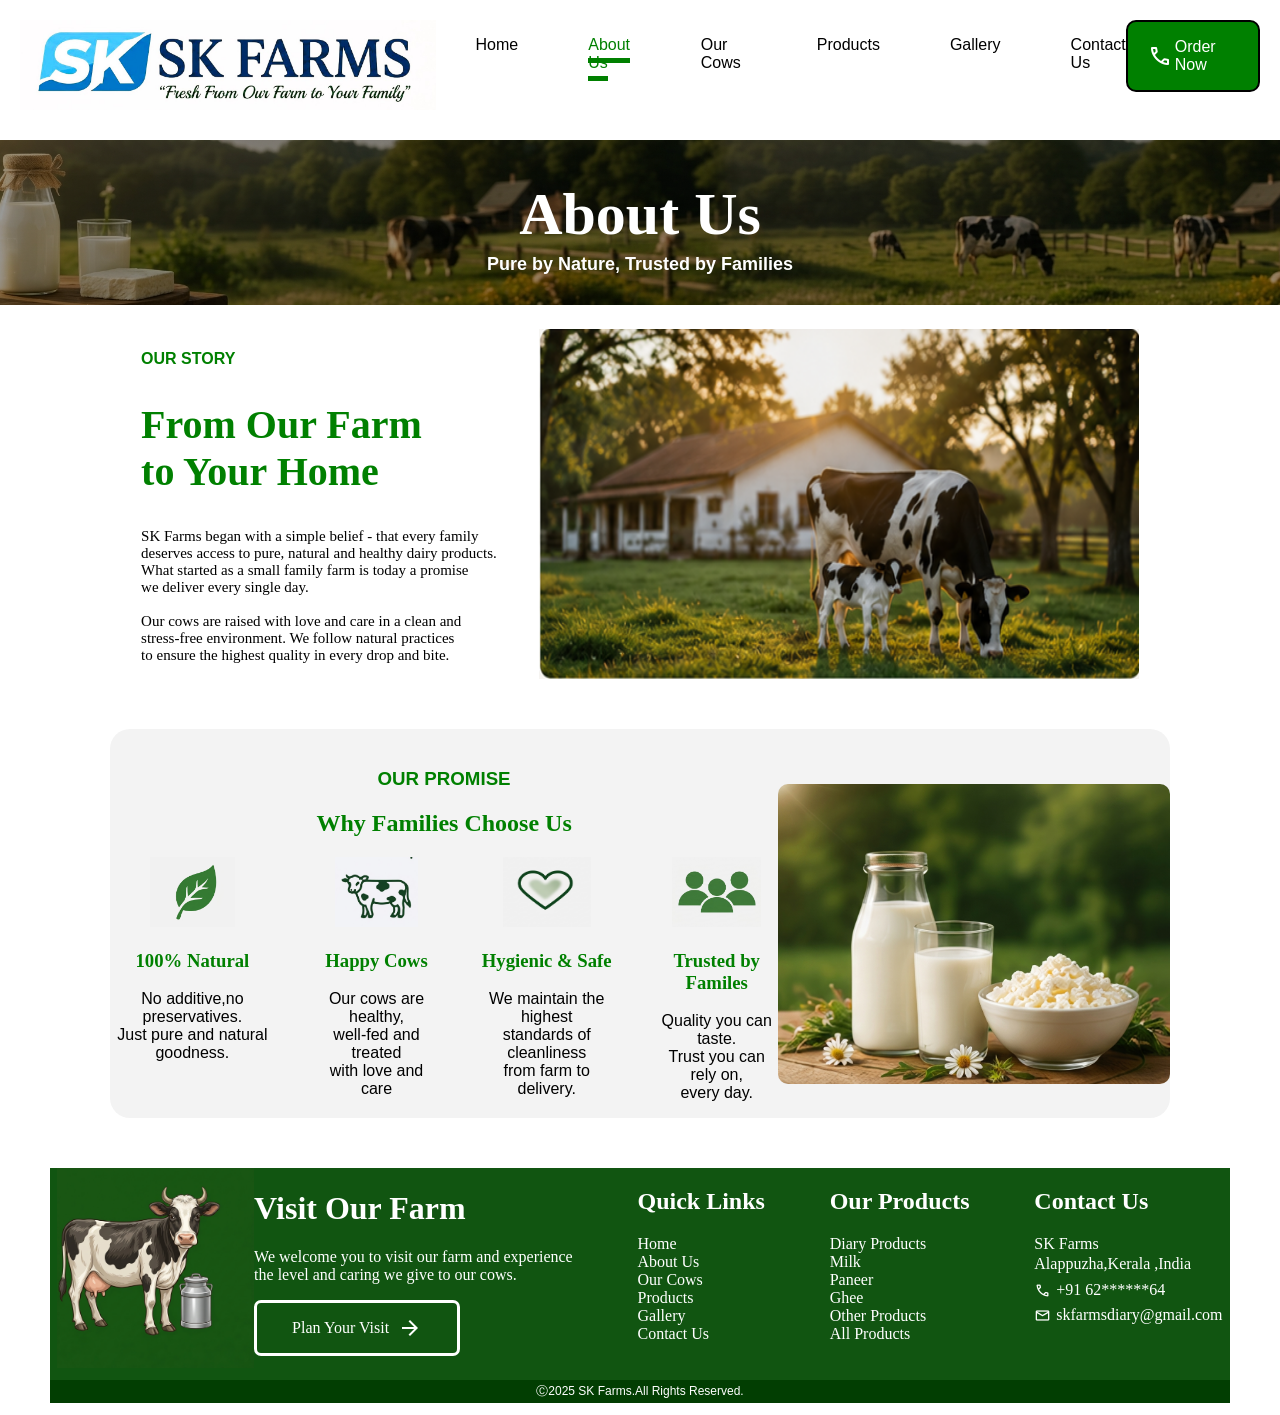
==== about.html @ 0b3ab614 "Add SK Farms desktop website" ====
<!DOCTYPE html>
<html lang="en">
<head>
    <meta charset="UTF-8">
    <meta name="viewport" content="width=device-width, initial-scale=1.0">
    <title>SK FARMS</title>
    <link rel="stylesheet" href="skfarms.css">
    <link rel="stylesheet" href="https://fonts.googleapis.com/css2?family=Material+Symbols+Outlined" />
</head>
<body>
    <header>
        <div class="main-header">
            
            <img src="./images/logoheading.jpeg" alt="" height="90px">
                

            <div>
                <nav>
                    <ul class="nav-div">
                        <li><a href="./index.html" class="nav-a">Home</a></li>
                        <li><a href="./about.html" style="border-bottom: 5px solid green; padding-bottom: 5px; color: green; text-decoration: none;">About Us</a> </li>
                        <li><a href="./cows.html" class="nav-a"> Our Cows</a></li>
                        <li><a href="./products.html" class="nav-a">Products</a> </li>
                        <li><a href="./gallery.html" class="nav-a"> Gallery</a></li>
                        <li><a href="./contact.html" class="nav-a">Contact Us</a> </li>
                    </ul>
                </nav>
            </div>

            <div>
                <a href="./contact.html" style=" text-decoration: none; border-radius: 10px; border: 2px solid black; color: white; background-color: green; display: flex; align-items: center;padding-left: 20px;padding-right: 20px; gap: 3px; font-family: Arial, Helvetica, sans-serif;"> <span class="material-symbols-outlined">call</span> <p>Order Now</p></a>
            </div>
        </div>
    </header>

    <section>
        <div class="prod-back-img">       
                <h1 style="text-align: center; color: white; font-size: 60px;padding-top: 40px;margin-bottom :5px;">About Us</h1>
                <h4 style="text-align: center; color: white; font-size: 18px; padding-bottom: 30px; margin-top: 5px; font-family: Arial, Helvetica, sans-serif;">Pure by Nature, Trusted by Families</h4>
        </div>
    </section>



    <section>
        <div class="story-div">
            <div class="inner-story">
                <h4 style="color: green;font-family: Arial, Helvetica, sans-serif;">OUR STORY</h4>
                <h1 style="color: green; font-size: 40px;">From Our Farm <br> to Your Home</h1>
                <p style="font-size: 15px;">SK Farms began with a simple belief - that every family <br>
                    deserves access to pure, natural and healthy dairy products. <br>
                    What started as a small family farm is today a promise <br>
                    we deliver every single day. <br><br>
                    Our cows are raised with love and care in a clean and <br>
                    stress-free environment. We follow natural practices <br>
                    to ensure the highest quality in every drop and bite.
                </p>
            </div>

            <img src="./images/cow-aboutpage.png" width="600px" alt="">
        </div>
    </section>

    <section>
        <div class="promise-div">
            <div>
                <div style="text-align: center;">
                    <h3 style="color: green;font-family: Arial, Helvetica, sans-serif;">OUR PROMISE</h3>
                    <h1 style="color: green;">Why Families Choose Us</h1>
                </div>

                <div class="why-choose-div">
                    <div class="item-promise">
                        <img src="./images/icona.png" height="70px" alt="">
                        <h3 class="h-css">100% Natural</h3>
                        <p class="p-css">No additive,no preservatives. <br> Just pure and natural <br> goodness.</p>
                    </div>

                    <div class="item-promise">
                        <img src="./images/cowicon-prod.png" alt="" height="70px">
                        <h3 class="h-css">Happy Cows</h3>
                        <p class="p-css">Our cows are healthy, <br> well-fed and treated <br> with love and care</p>
                    </div>

                    <div class="item-promise">
                        <img src="./images/heart.png" alt="" height="70px">
                        <h3 class="h-css">Hygienic & Safe</h3>
                        <p class="p-css">We maintain the highest <br> standards of cleanliness <br> from farm to delivery.</p>
                    </div>

                    <div class="item-promise">
                        <img src="./images/iconc.png" alt="" height="70px">
                        <h3 class="h-css">Trusted by Familes</h3>
                        <p class="p-css">Quality you can taste. <br> Trust you can rely on, <br> every day.</p>
                    </div>
                </div>
            </div>

            <img src="./images/about-last.png" height="300px" alt="" style="border-radius: 10px;">
        </div>
    </section>


    <footer style="background-color: rgb(17, 85, 17); margin-left: 50px; margin-right: 50px; margin-top: 30px;">
        <div class="footer-flex">
        
            <div class="first-foot">
                <img class="footer-img" src="./images/footercow.png" height="200px" alt="">

                <div>
                    <h1 style="color: white;">Visit Our Farm</h1>
                    <p style="color: white;">We welcome you to visit our farm and experience <br> the level and caring we give to our cows.</p>
                    <a href="./contact.html" style="justify-content: center; color: white; text-decoration: none; display: flex;align-items: center; gap: 9px; border: 3px solid white; width: 200px; border-radius: 7px;">
                        <p>Plan Your Visit </p> <span class="material-symbols-outlined">arrow_forward</span> 
                    </a>
                </div>
            </div>

            <!-- second coloumn -->

            <div style="color: white;">
                <h2>Quick Links</h2>
                <a href="./index.html" class="footer-links">Home</a> <br>
                <a href="./about.html" class="footer-links">About Us</a> <br>
                <a href="./cows.html" class="footer-links">Our Cows</a> <br>
                <a href="./products.html" class="footer-links">Products</a> <br>
                <a href="./gallery.html" class="footer-links">Gallery</a> <br>
                <a href="./contact.html" class="footer-links">Contact Us</a> <br>
            </div>

            <!-- third coloumn -->

            <div style="color: white;">
                <h2>Our Products</h2>
                <a href="" class="footer-links">Diary Products</a> <br>
                <a href="" class="footer-links">Milk</a> <br>
                <a href="" class="footer-links">Paneer</a> <br>
                <a href="" class="footer-links">Ghee</a> <br>
                <a href="" class="footer-links">Other Products</a> <br>
                <a href="" class="footer-links">All Products</a>
            </div>


            <!-- fourth coloumn -->

            <div style="color: white;">
                <h2>Contact Us</h2>
                <p style="margin: 2px 0;">SK Farms </p>
                <p style="margin: 2px 0;"> Alappuzha,Kerala ,India </p>
                <div style="display: flex;gap: 5px; align-items: center;margin-top: -10px;"> <span class="material-symbols-outlined" style="font-size: 17px;">call</span> <p>+91 62******64</p></div>
                <div style="display: flex; gap: 5px; align-items: center;margin-top: -25px;"> <span class="material-symbols-outlined" style="font-size: 17px;">mail</span> <p>skfarmsdiary@gmail.com</p></div>
            </div>

        </div>

        <div style="text-align: center;background-color: rgb(2, 62, 2);">
            <p style="color: white;font-family: Arial, Helvetica, sans-serif;font-size: 12px;padding-top: 3px;padding-bottom: 3px;">Ⓒ2025 SK Farms.All Rights Reserved.</p>
        </div>
    </footer>
    
</body>
</html>
---- skfarms.css ----
body{
    margin: 0;
}



.main-header{
    display: flex;
    justify-content: space-between;
    margin: 20px;
}

.nav-div{
    display: flex;
    gap: 70px;
    list-style: none;
    font-family: Inter, Helvetica, Arial, sans-serif;
}

.nav-a{
    color:black;
    text-decoration: none;

}

.nav-a:hover{
    color: white;
    background-color: green;
    padding: 10px;
    border-radius: 5px;
}

.back-img{
    background-image: url(./images/farmcover.jpeg);
    background-size: cover;
    height: 700px;
    padding-top: 300px;
    padding-left: 80px;
    
}

.inner-back-img{
    background-color:rgba(255,255,255,0.7);
    padding: 20px;
    border-radius: 20px;
    width: 400px;
    
}

.info-div{
    margin-top: -100px;
    display: flex;
    justify-content: space-around;
    background-color: rgb(243, 246, 244);
    padding: 10px;
    margin-left: 50px;
    margin-right: 50px ;
    border-radius: 20px;
    padding-top: 30px;
}

.inner-info-div{
    text-align: center;
}

.first-sec{
    color: green;
}

.icons{
    border-radius: 100%;
    border: 3px solid green;
}

/* first box ends here */

.sec-box{
    background-color: rgb(243, 243, 243);
    /* background-size: cover; */
    margin-left: 50px;
    margin-right: 50px;
    margin-top: 35px;
    border-radius: 20px;
    padding-top: 30px;
    padding-bottom: 20px;
}

.products{
    display: flex;
    justify-content: space-around;
    /* display: grid;
    grid-template-columns: 1fr 1fr 1fr 1fr 1fr; */
   
   
}

.inner-products{
    text-align: center;
    background-color: white;
    border-radius: 10px;
    /* padding: 10px; */
    padding-bottom: 10px;
}

.a-view-all:hover{
    background-color: rgb(218, 222, 223);
}

.product-name{
    color: green;
}

.highlights-outer{
    display: flex;
    justify-content: space-around;
    margin-top: 70px;
}

.highlights{
    text-align: center;
}

.highlights-icons{
    display: flex;
    gap: 30px;
}

.first-high{
    text-align: center;
    background-color: rgb(243, 243, 243);
    border: 1px solid rgb(224, 224, 224);
    padding-left: 9px;
    padding-right: 9px;
    border-radius: 5px;
    width: 100px;
}


.sec-box-1{
    background-image: url(./images/backgroundimagepro.png);
    background-size: cover;
    background-position: center;
    margin-left: 50px;
    margin-right: 50px;
    margin-top: 35px;
    border-radius: 20px;
    padding-top: 30px;
    padding-bottom: 20px;
}

.cust-div{
    background-color: rgb(243, 243, 243);
    margin-left: 50px;
    margin-right: 50px;
    border-radius: 20px;
    padding-top: 30px;
    margin-top: 35px;
}



.review{
    display: flex;
    gap: 80px;
    overflow-x: auto;
    margin-left: 50px;
    margin-right: 50px;
    padding-bottom: 20px;
}

.inner-review{
    background-color: white;
    padding: 10px;
    padding-left: 40px;
    padding-right: 50px;
    border-radius: 20px;
    width: 300px;
    flex-shrink: 0;
}

footer{
    background-color: rgb(17, 85, 17);
    margin-left: 50px; 
    margin-right: 50px;
}

.footer-flex{
    display: flex;
    justify-content: space-around;
    gap: 50px;
}

.first-foot{
    display: flex;
}

.footer-links{
    color: white;
    text-decoration: none;
}



/* PRODUCTS STARTS HERE */




.prod-back-img{
    background-image: linear-gradient(rgba(0,0,0,0.4),rgba(0,0,0,0.4)) ,url(./images/productsbackimg.png);
    background-size: cover;
    background-position: center;
    margin-top: -20px;
}

.products-prod{
    /* display: flex;
    justify-content: space-around; */
    display: grid;
    grid-template-columns: 1fr 1fr 1fr 1fr 1fr;
    gap: 80px;
    margin-left: 40px;
    margin-right: 40px;
    margin-top: 30px;
   
}



.prod-last-sec-div{
    display: flex;
    justify-content: space-around;
    margin-top: 30px;
    margin-left: 50px;
    margin-right: 50px;
    border-radius: 10px;
    background-color: rgb(243, 243, 243);
}


.prod-inner-last-sec-div{
    display: flex;
    text-align: center;
    gap: 5px;
}



                     /* about page */

.main-header-1{
    display: flex;
    margin: 20px;
    text-align: center;
    gap: 20px;
}

.story-div{
    display: flex;
    margin: 0 120px;
    justify-content: space-around;
}

.h-css{
    color: green;
}

.p-css{
    font-family: Arial, Helvetica, sans-serif;
}

.promise-div{
    background-color: rgb(243, 243, 243);
    margin: 50px 110px;
    border-radius: 20px;
    padding-top: 20px;
    display: flex;
    justify-content: space-around;
    align-items: center;
}

.why-choose-div{
    display: flex;
    gap: 40px;
   
}
.item-promise{
    text-align: center;
    /* border: 2px solid lightgrey;
    padding: 0 10px;
    border-radius: 10px; */
}


            /* contact us */

.info-contacts{
    display: flex;
    align-items: center;
    gap: 15px;
}

.contact-first{
    display: flex;
    justify-content: center;
    gap: 30px;
    margin-right: 200px;
    margin-left: 100px;
}

.inner-contact{
    border-right: 3px solid rgb(239, 238, 238);
    padding: 0 110px;
}

.care-div{
    background-color: rgb(227, 230, 227);
    border-radius: 10px;
    padding: 0 15px;
}

.send-msg-div{
    margin-left: 40px;
}



           /* our cows */

.cows-back-img{
    background-image: linear-gradient(rgba(0,0,0,0.55), rgba(0,0,0,0.55)),url(./images/ourcowsbackimg.jpg);
    background-size: cover;
    background-position: center;
    height: 500px;
    display: flex;
    align-items: center;
}

.cow-back-content{
    margin-left: 80px;
    
}

.care-points{
    display: flex;
    justify-content: space-between;
    gap: 70px;
    margin: 0 180px;
}

.inner-care-points{
    border: 2px solid rgb(238, 234, 234);
    display: flex;
    align-items: center;
    background-color:  rgb(243, 243, 243);
    padding: 0 10px;
    border-radius: 10px;
}

.h-care{
    color: green;
    font-family: Arial, Helvetica, sans-serif;
}

.p-care{
    font-family: Arial, Helvetica, sans-serif;
    margin-top: -10px;
}

.last-sec{
    display: flex;
    align-items: center;
    gap: 80px;
    margin: 0 100px;
    background-color: rgb(243,243,243);
    margin: 50px 50px;
    border-radius: 10px;
    padding-left: 40px;
}

.inner-inner-last-sec{
    display: flex;
    justify-content: space-between;
    gap: 30px;
}

.inner-tips-div{
    display: flex;
    align-items: center;
    gap: 5px;
}



        /* gallery */

.gallery-heading{
    text-align: center;
    color: green;
    font-size: 60px;
    
}

.gallery-subheading{
    text-align: center;
    font-size: 20px;
}

.container{
    background-color: rgb(243, 243, 243);
    margin: 50px;
    border-radius: 10px;
}

.gal-img{
    height: 220px;
    width: 100%;
    border-radius: 10px;
}

.gallery-images{
    display: grid;
    grid-template-columns: 1fr 1fr 1fr 1fr;
    grid-template-rows: 1fr 1fr 1fr 1fr;
    gap: 20px;
    margin: 0 50px;

}

.gal-main{
    grid-column: span 2;
    grid-row: span 2;
    height: 460px;
}



@media (max-width: 600px) {
    .main-header{
        margin: 10px;
        align-items: center;
    }

    .main-header img{
        height: 45px;
    }

    .back-img{
        height: 800px;
        width: 100%;
        margin: 0;
        padding-top: 100px;
        padding-left: 15px;
        padding-right: 15px;
        background-size: cover;
        box-sizing: border-box;
        background-position: center;
        display: flex;
        align-items: flex-end;
    }

    .inner-back-img {
        width: auto;
        padding: 5px 15px;
        margin-bottom: 10px;
        
    }
   
    .info-div{
        margin-top: 50px;
        margin-left: 10px;
        margin-right: 10px;
        display: grid;
        grid-template-columns: 1fr 1fr;
        gap: 10px;
    }

    .inner-info-div{
        border: 2px solid rgb(237, 234, 234);
        padding: 9px;
        border-radius: 5px;
    }

    .sec-box{
        margin-left: 10px;
        margin-right: 10px;
    }

    .products{
        overflow-x: auto;
        margin: 10px 10px;
    }

    .inner-products{
        margin: 0 10px;
    }

    .sec-box-1{
        margin: 15px 10px;
        background-position: center;
    }

    .highlights-outer{
        flex-direction: column;
        margin-left: 10px;
        margin-right: 10px;
    }

    .highlights-icons{
        display: grid;
        grid-template-columns: 1fr 1fr;
    }

    .highlights{
        text-align: center;
        margin-left: 15px;
    }

    .cust-div{
        margin-left: 10px;
        margin-right: 10px;
    }

    .inner-first-cust-div{
        margin-left: 10px;
        margin-right: 10px;
    }

    .inner-review{
        width: auto;
    }

    .review{
        margin-left: 20px;
        margin-right: 20px;
        gap: 40px;
    }

    footer{
        margin-left: 0;
        margin-right: 0;
    }

    .first-foot{
        margin-left: 5px;
        margin-right: 5px;
    }

    .footer-img{
        height: 150px;
        align-items: center;
    }

    .footer-flex{
        flex-direction: column;
        align-items: center;
    }

    
}
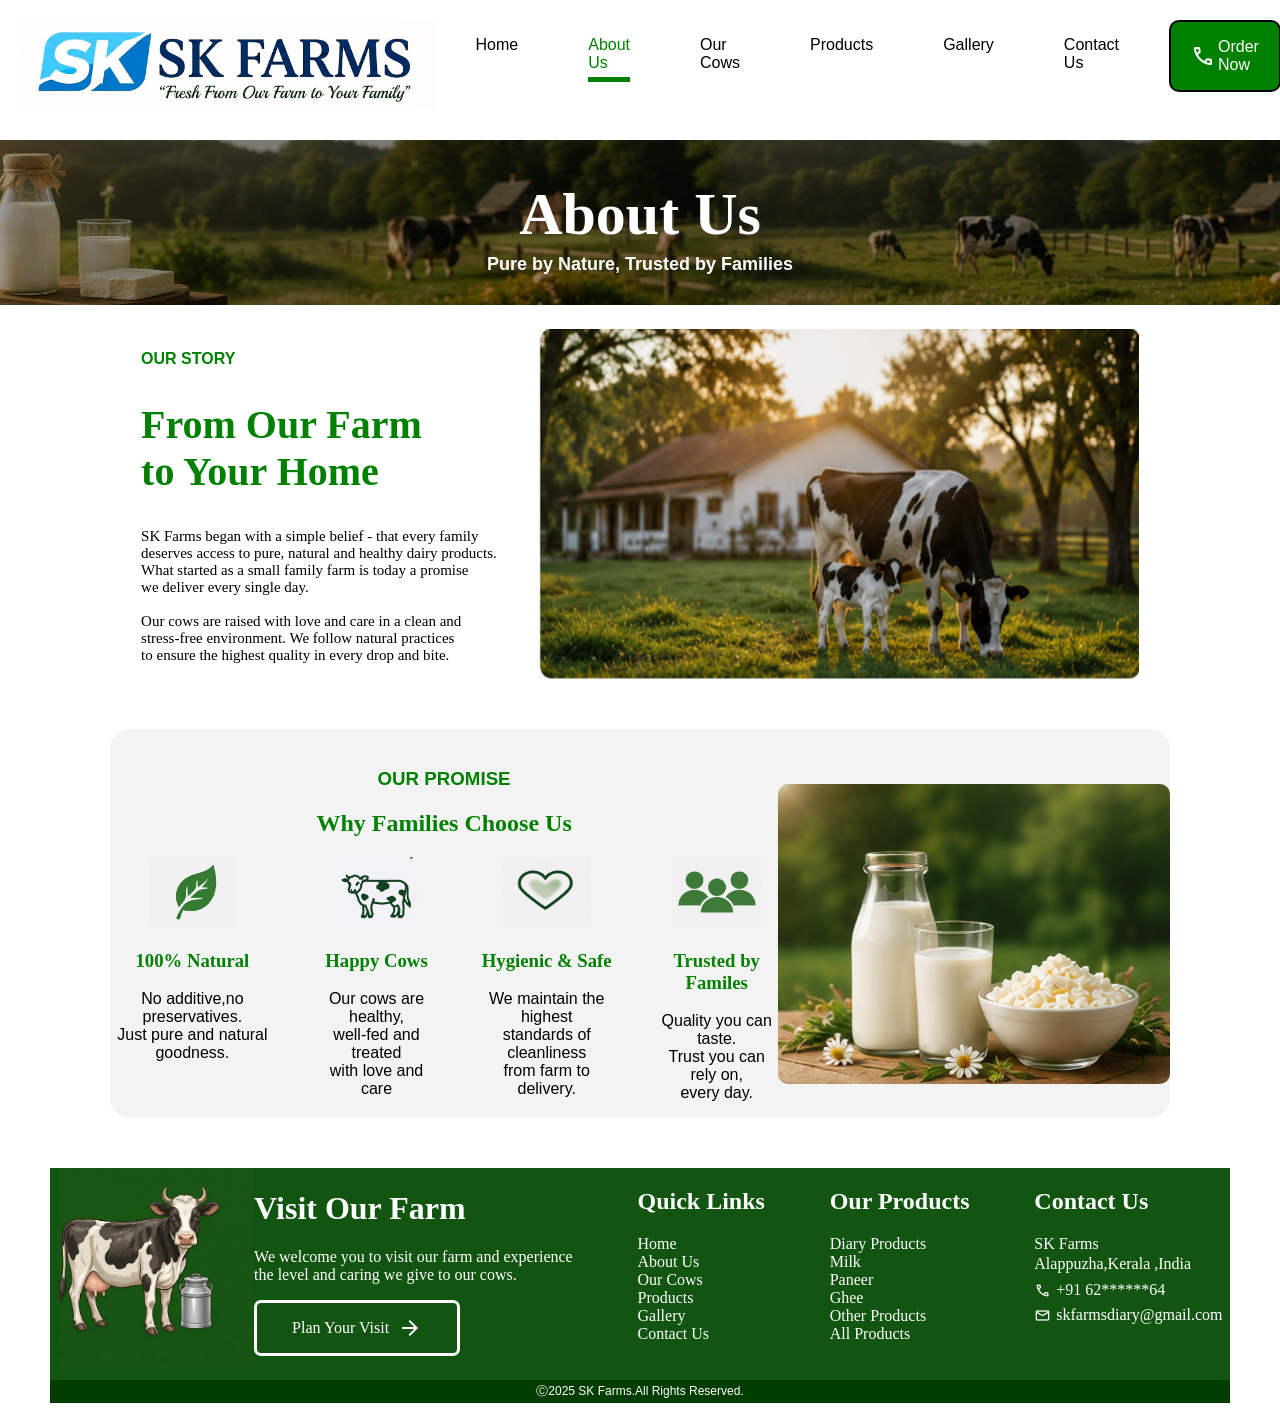
==== commit 2215200a: "Add files via upload" ====
--- a/about.html
+++ b/about.html
@@ -14,22 +14,27 @@
             <img src="./images/logoheading.jpeg" alt="" height="90px">
                 
 
-            <div>
+            <div class="inner-navs" id="nav-links">
+
                 <nav>
                     <ul class="nav-div">
-                        <li><a href="./index.html" class="nav-a">Home</a></li>
-                        <li><a href="./about.html" style="border-bottom: 5px solid green; padding-bottom: 5px; color: green; text-decoration: none;">About Us</a> </li>
+                        <li><a href="./index.html" class="nav-a">Home</a> </li>
+                        <li style="width: fit-content; border-bottom: 5px solid green; padding-bottom: 5px; color: green;">About Us</li>
                         <li><a href="./cows.html" class="nav-a"> Our Cows</a></li>
                         <li><a href="./products.html" class="nav-a">Products</a> </li>
                         <li><a href="./gallery.html" class="nav-a"> Gallery</a></li>
                         <li><a href="./contact.html" class="nav-a">Contact Us</a> </li>
                     </ul>
                 </nav>
+                
+
+                <div>
+                    <a class="contact-butn" href="./contact.html"> <span class="material-symbols-outlined">call</span> <p>Order Now</p></a>
+                </div>
+
             </div>
 
-            <div>
-                <a href="./contact.html" style=" text-decoration: none; border-radius: 10px; border: 2px solid black; color: white; background-color: green; display: flex; align-items: center;padding-left: 20px;padding-right: 20px; gap: 3px; font-family: Arial, Helvetica, sans-serif;"> <span class="material-symbols-outlined">call</span> <p>Order Now</p></a>
-            </div>
+            <button class="menu-btn" onclick="toggleMenu()">☰</button>
         </div>
     </header>
 
@@ -96,12 +101,12 @@
                 </div>
             </div>
 
-            <img src="./images/about-last.png" height="300px" alt="" style="border-radius: 10px;">
+            <img class="milkimg-div" src="./images/about-last.png" height="300px" alt="" style="border-radius: 10px;">
         </div>
     </section>
 
 
-    <footer style="background-color: rgb(17, 85, 17); margin-left: 50px; margin-right: 50px; margin-top: 30px;">
+    <footer style="margin-top: 30px;">
         <div class="footer-flex">
         
             <div class="first-foot">
@@ -158,5 +163,13 @@
         </div>
     </footer>
     
+
+    <script>
+        const toggleMenu = () => {
+            let nav  = document.getElementById('nav-links');
+            nav.classList.toggle('active');
+        } 
+    </script>
+
 </body>
 </html>
--- a/skfarms.css
+++ b/skfarms.css
@@ -28,6 +28,29 @@
     background-color: green;
     padding: 10px;
     border-radius: 5px;
+}
+
+.inner-navs{
+    display: flex;
+    gap: 50px;
+}
+
+.menu-btn{
+    display: none;
+}
+
+.contact-butn{
+    text-decoration: none;
+    border-radius: 10px; 
+    border: 2px solid black; 
+    color: white; 
+    background-color: green; 
+    display: flex; 
+    align-items: center;
+    padding-left: 20px;
+    padding-right: 20px; 
+    gap: 3px; 
+    font-family: Arial, Helvetica, sans-serif;
 }
 
 .back-img{
@@ -45,6 +68,11 @@
     border-radius: 20px;
     width: 400px;
     
+}
+
+.inner-back-img-buttons{
+    display: flex; 
+    gap: 60px;
 }
 
 .info-div{
@@ -248,13 +276,6 @@
 
                      /* about page */
 
-.main-header-1{
-    display: flex;
-    margin: 20px;
-    text-align: center;
-    gap: 20px;
-}
-
 .story-div{
     display: flex;
     margin: 0 120px;
@@ -294,6 +315,13 @@
 
             /* contact us */
 
+.main-header-1{
+    display: flex;
+    margin: 20px;
+    text-align: center;
+    gap: 20px;
+}
+
 .info-contacts{
     display: flex;
     align-items: center;
@@ -323,6 +351,22 @@
     margin-left: 40px;
 }
 
+.contact-form-1{
+    width: 200px;
+    height: 35px;
+}
+
+.contact-form-2{
+    width: 412px; 
+    height: 35px;
+    margin-top: 5px;
+}
+
+.contact-form-3{
+    width: 412px;
+    height: 200px;
+    margin-top: 5px;
+}
 
 
            /* our cows */
@@ -339,6 +383,12 @@
 .cow-back-content{
     margin-left: 80px;
     
+}
+
+.cow-back-content h1{
+    color: white;
+    font-size: 75px; 
+    border-bottom: 4px solid green;
 }
 
 .care-points{
@@ -421,7 +471,7 @@
 .gallery-images{
     display: grid;
     grid-template-columns: 1fr 1fr 1fr 1fr;
-    grid-template-rows: 1fr 1fr 1fr 1fr;
+    /* grid-template-rows: 1fr 1fr 1fr 1fr; */
     gap: 20px;
     margin: 0 50px;
 
@@ -436,9 +486,70 @@
 
 
 @media (max-width: 600px) {
+
+    .inner-navs{
+        display: none;
+        position: absolute;
+        top: 70px;
+        right: 20px;
+        background-color: white;
+        width: 200px;
+        border-radius: 5px;  
+        padding-left: 9px;
+        padding-right: 25px;
+        padding-bottom: 10px;
+    }
+
+
+    .inner-navs.active{
+        display: flex;
+        flex-direction: column;
+        justify-content: center;
+        align-items: center;
+    }
+
+    .menu-btn{
+        display: block;
+        background : none;
+        border: none;
+        font-size: 30px;
+        font-weight: bolder;
+        color: green;
+    }
+
     .main-header{
+        /* flex-direction: column; */
         margin: 10px;
         align-items: center;
+    }
+
+
+    .nav-div{
+        flex-direction: column;
+        align-items: center;
+        gap: 50px;
+    }
+
+    /* .nav-a{
+        color:black;
+        text-decoration: none;
+        font-size: 15px;
+        width: 100%;
+        flex-shrink: 0;
+    } */
+
+    .contact-butn{
+        text-decoration: none;
+        border-radius: 10px; 
+        border: 2px solid black; 
+        color: white; 
+        background-color: green; 
+        display: flex; 
+        align-items: center;
+        padding-left: 5px;
+        padding-right: 5px; 
+        gap: 3px; 
+        font-family: Arial, Helvetica, sans-serif;
     }
 
     .main-header img{
@@ -446,7 +557,6 @@
     }
 
     .back-img{
-        height: 800px;
         width: 100%;
         margin: 0;
         padding-top: 100px;
@@ -460,12 +570,19 @@
     }
 
     .inner-back-img {
-        width: auto;
+        background-color:rgba(255,255,255,0.4);
+        width: 100%;
         padding: 5px 15px;
         margin-bottom: 10px;
         
     }
    
+    .inner-back-img-buttons{
+        gap: 20px;
+        
+    }
+
+
     .info-div{
         margin-top: 50px;
         margin-left: 10px;
@@ -556,5 +673,197 @@
         align-items: center;
     }
 
-    
-}+    /* about us  */
+
+    .story-div{
+        margin-left: 10px;
+        margin-right: 10px;
+        flex-direction: column;
+    }
+
+    .story-div img {
+        width: 100%;
+        height: 300px;
+        object-fit: cover;
+        border-radius: 20px;
+    }
+
+    .promise-div{
+        margin-left: 10px;
+        margin-right: 10px;
+        flex-direction: column;
+    }
+
+    .why-choose-div{
+        display: grid;
+        grid-template-columns: 1fr 1fr;
+    }
+
+    .milkimg-div{
+        height: 270px;
+        width: auto;
+        margin-top: 20px;
+        margin-bottom: 20px;
+    }
+
+    /* our cows */
+    .cow-back-content{
+        margin-left: 10px;
+        margin-right: 10px;
+    }
+
+    .care-points{
+        /* display: grid;
+        grid-template-columns: 1fr 1fr;
+        gap: 10px; */
+        flex-direction: column;
+        margin-left: auto;
+        margin-right: auto;
+        align-items: center;
+    }
+
+    .last-sec{
+        margin-left: 10px;
+        margin-right: 10px;
+        flex-direction: column-reverse;
+        align-items: center;
+        padding-left: 10px;
+        padding-right: 10px;
+        padding-bottom: 10px;
+        justify-content: center;
+    }
+
+    .inner-inner-last-sec{
+        display: grid;
+        grid-template-columns: 1fr 1fr;
+    }
+
+    .inner-care-points{
+        width: 250px;
+    }
+
+
+    /* products */
+
+    .products-prod{
+        display: grid;
+        grid-template-columns: 1fr 1fr;
+        gap: 20px;
+        row-gap: 20px;
+        column-gap: 10;
+        margin-left: 5px;
+        margin-right: 8px;
+        margin-top: 30px;
+        padding-right: 15px;
+    }
+
+    .inner-products-2{
+        display: flex;
+        flex-direction: column;
+        width: 100%;
+        /* height: 350px; */
+    }
+
+    .inner-products button{
+         margin-top: auto;
+         margin-bottom: 10px;
+         margin-left: 20px;
+         margin-right: 20px;
+    }
+
+    .prod-last-sec-div{
+        display: flex;
+        flex-direction: column;
+        align-items: center;
+        margin-top: 30px;
+        margin-left: 10px;
+        margin-right: 10px;
+        border-radius: 10px;
+        background-color: rgb(243, 243, 243);
+        
+    }
+
+    /* gallery */
+
+    .container{
+        background-color: rgb(243, 243, 243);
+        margin: 0;
+        border-radius: 10px;
+    }
+
+    .gallery-images{
+        display: grid;
+        grid-template-columns: 1fr 1fr 1fr 1fr;
+        grid-template-rows: 1fr 1fr 1fr 1fr;
+        gap: 10px;
+        margin: 0 10px;
+    }
+
+    .gal-img{
+        height: 100px;
+        width: 100%;
+        border-radius: 10px;
+    }
+
+    .gal-main{
+        grid-column: span 2;
+        grid-row: span 2;
+        height: 210px;
+    }
+
+    /* contact */
+
+    .main-header-1{
+        flex-direction: column;
+        margin: 10px;
+        align-items: center;
+    }
+
+    .main-header-1 img{
+        height: 45px;
+    }
+
+    .contact-first{
+        display: flex;
+        flex-direction: column;
+        align-items: center;
+        gap: 30px;
+        margin-right: 20px;
+        margin-left: 10px;
+    }
+
+    .inner-contact{
+        border-right: none;
+        padding: 0 50px;
+    }
+
+    .send-msg-div{
+        /* margin-left: 10px; */
+        display: flex;
+        flex-direction: column;
+    }
+
+    .contact-form-1{
+        width: 100%;
+        height: 35px;
+    }
+
+    .contact-form-2{
+        width: 100%; 
+        height: 35px;
+        margin-top: 5px;
+    }
+
+    .contact-form-3{
+        width: 100%;
+        height: 200px;
+        margin-top: 5px;
+    }
+
+    .form-media{
+        display: flex;
+        flex-direction: column;
+        gap: 25px;
+    }
+}
+
